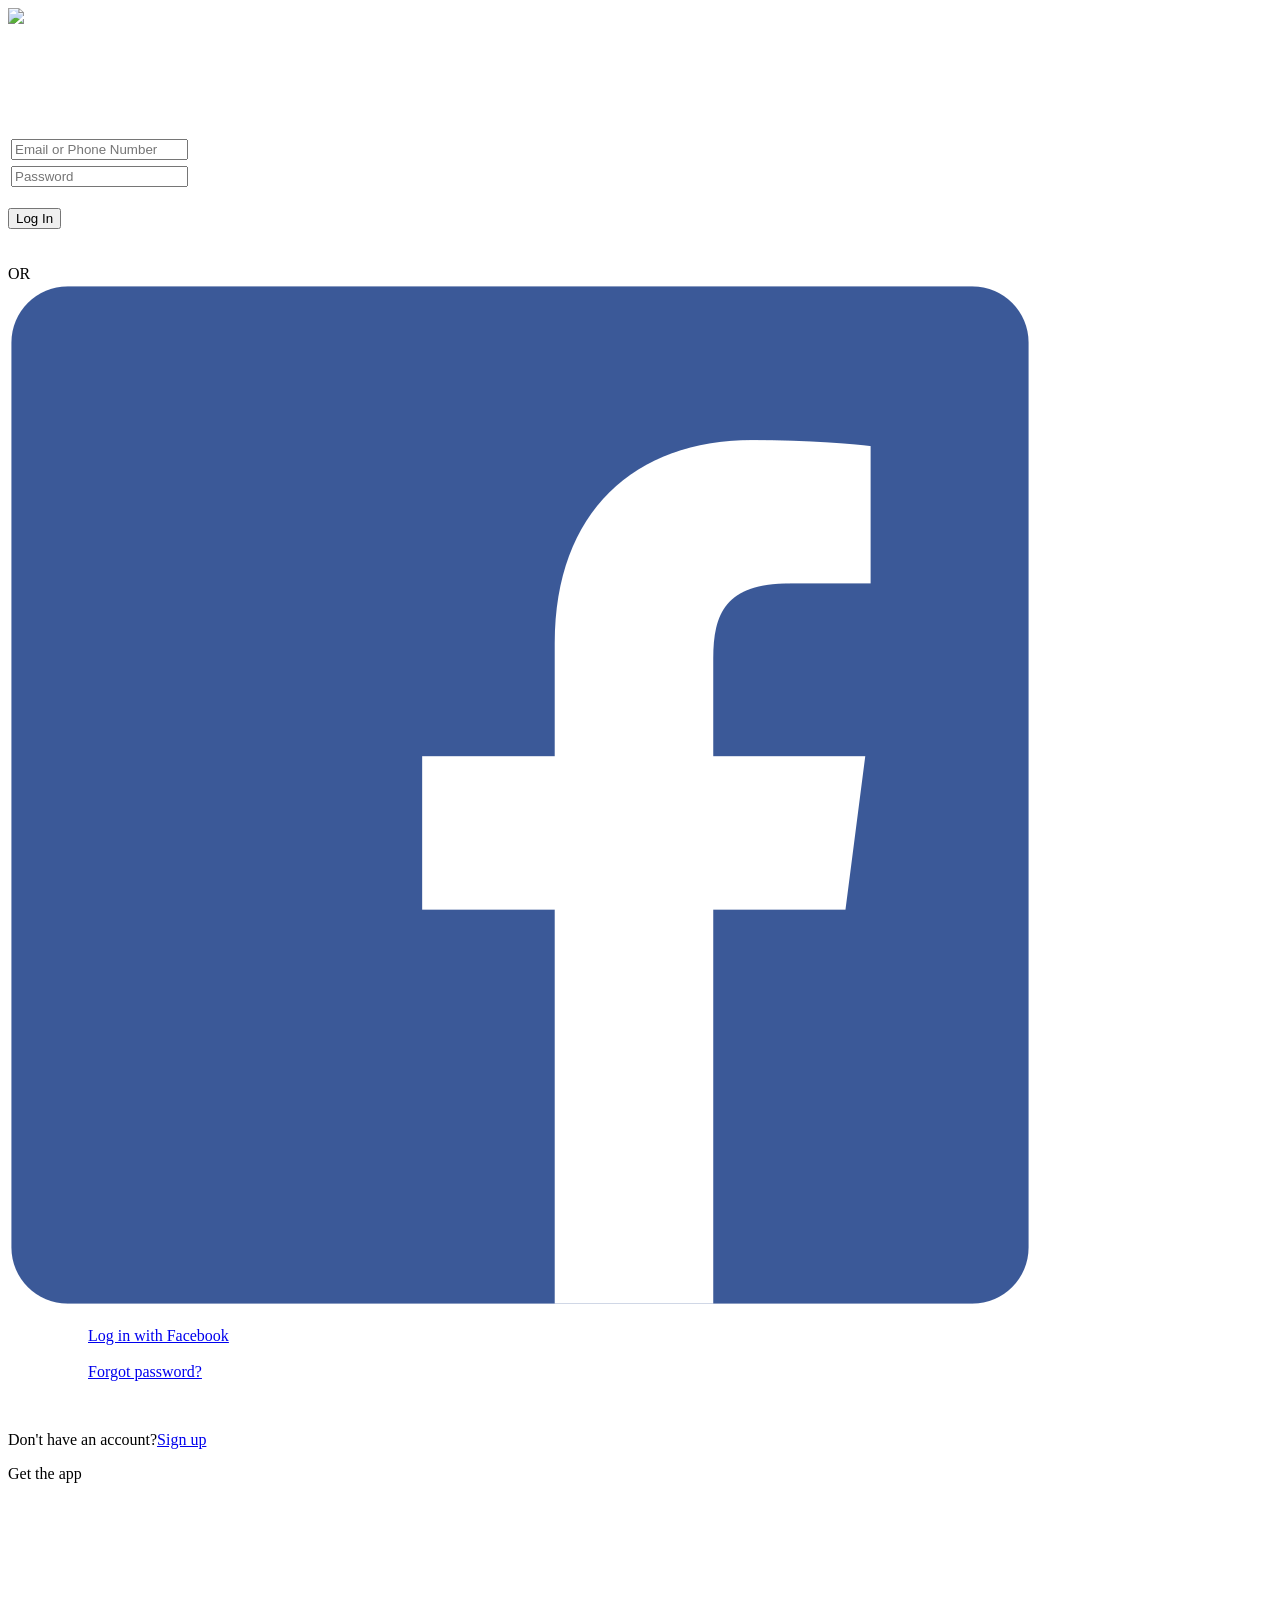
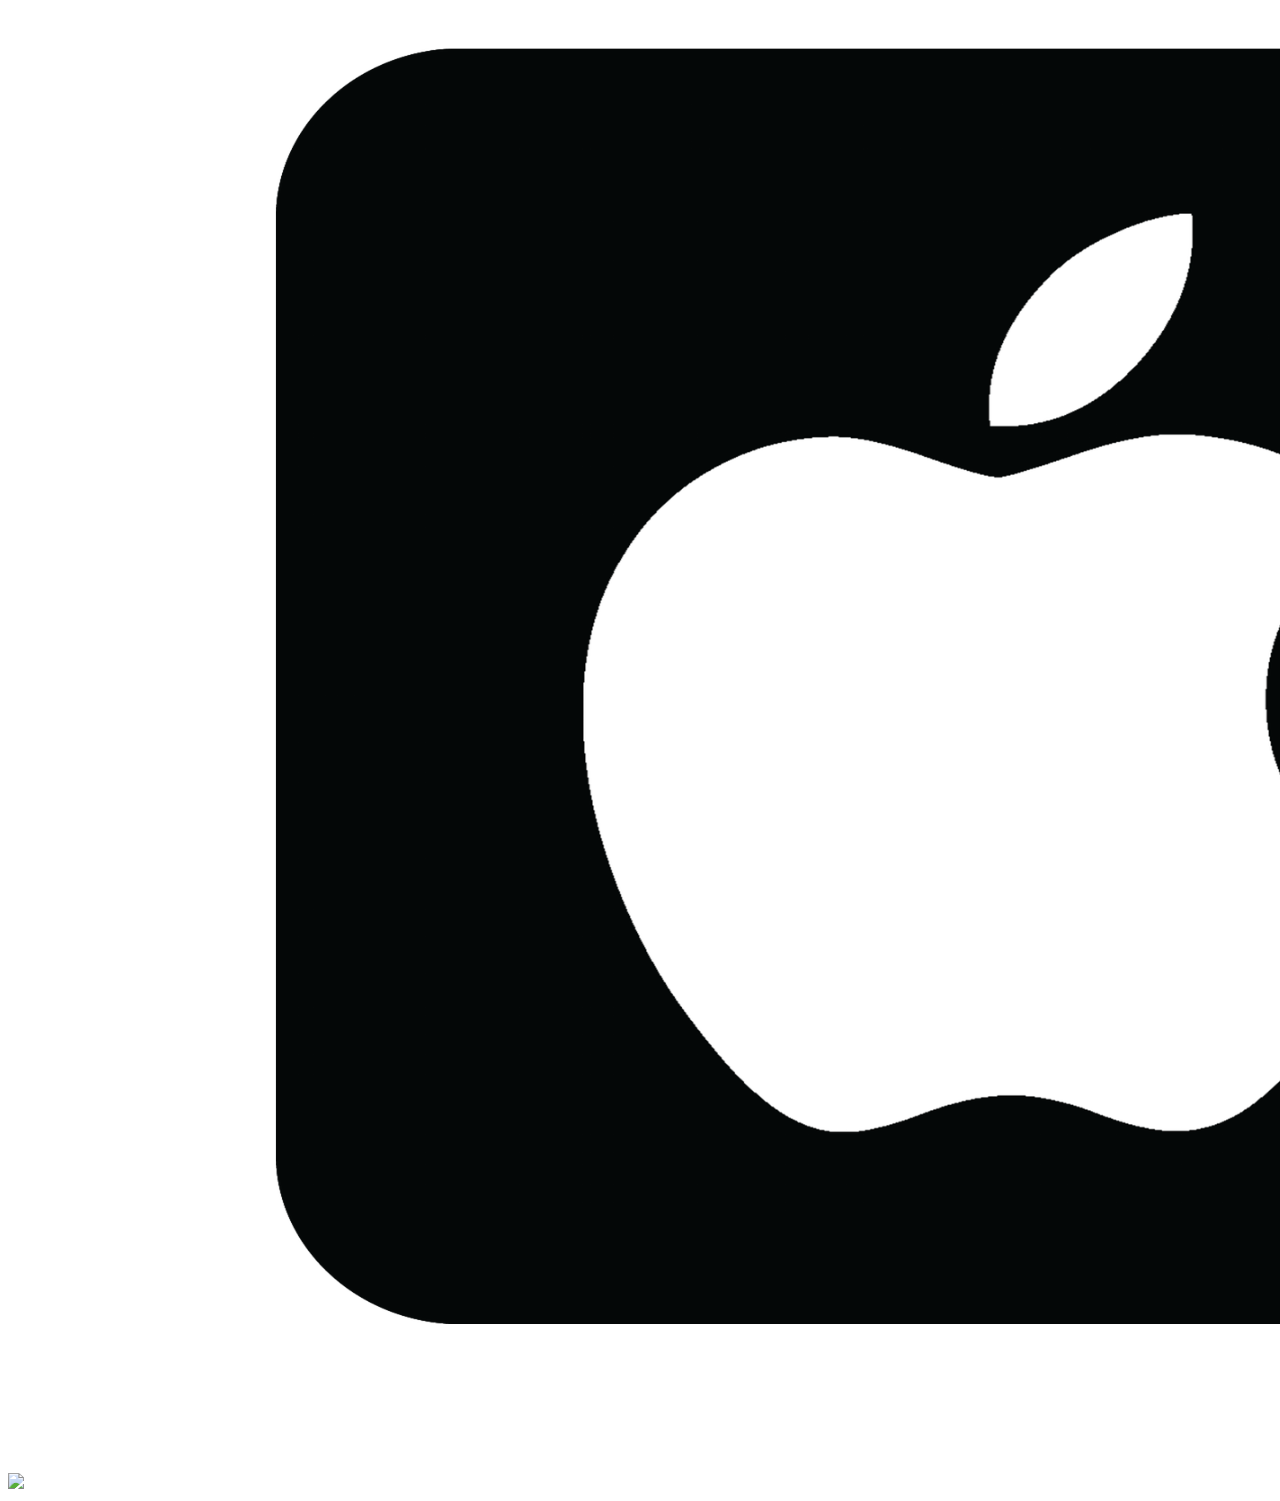
==== Lab 2/Instagram/index.html @ 12079814 "Create index.html" ====
<!DOCTYPE html>
<html lang="=en">
<head>
    <meta charset="UTF-8" />
    <meta name="viewport" content="width=device-width, 
    initial-scale=1.0" />
    <link rel="stylesheet" href="main.css" />
    <title>Document</title>
</head>
<body>
    <div class="mainbox">
        <img src="Instagram.png" class="insta">
        <br><br><br><br><br><br><br>
        <form>
            <table>
                <div class="user">
                <tr>
                    <td>
                    <input type="text" placeholder="Email or Phone Number" />
                    </td>
                </tr>
                </div>
            </table>
            <table>
                <tr>
                    <td class="pwd">
                    <input type="password" minlength="8" placeholder="Password">
                </td>
                </tr>
            </table>
            <br>
            <button type="submit">Log In</button>
        </form>
        <br>
        <br>
        <div class="or">OR</div>
        <a href="https://www.facebook.com/">
            <img src="facebook.png">
        </a>
        <ul>
        <ul><a class="loginfb" href="https://www.facebook.com/">Log in with Facebook</a></ul>
        <br>
        <ul><a class="resetpwd" href="https://www.instagram.com/accounts/password/reset/">Forgot password?</a></ul>
        </ul>
    </div>
    <br>
    <div class="signup">
        <p>Don't have an account?<a href="https://www.instagram.com/accounts/emailsignup/">Sign up       
            </a>
        </p>
    </div>
        <div class="apps">
            <p>Get the app</p>
        </div>
        <br>
        <img src="apple.png" class="apple">
        <img src="playmarket.jpg" class="playm">
</body>
</html>
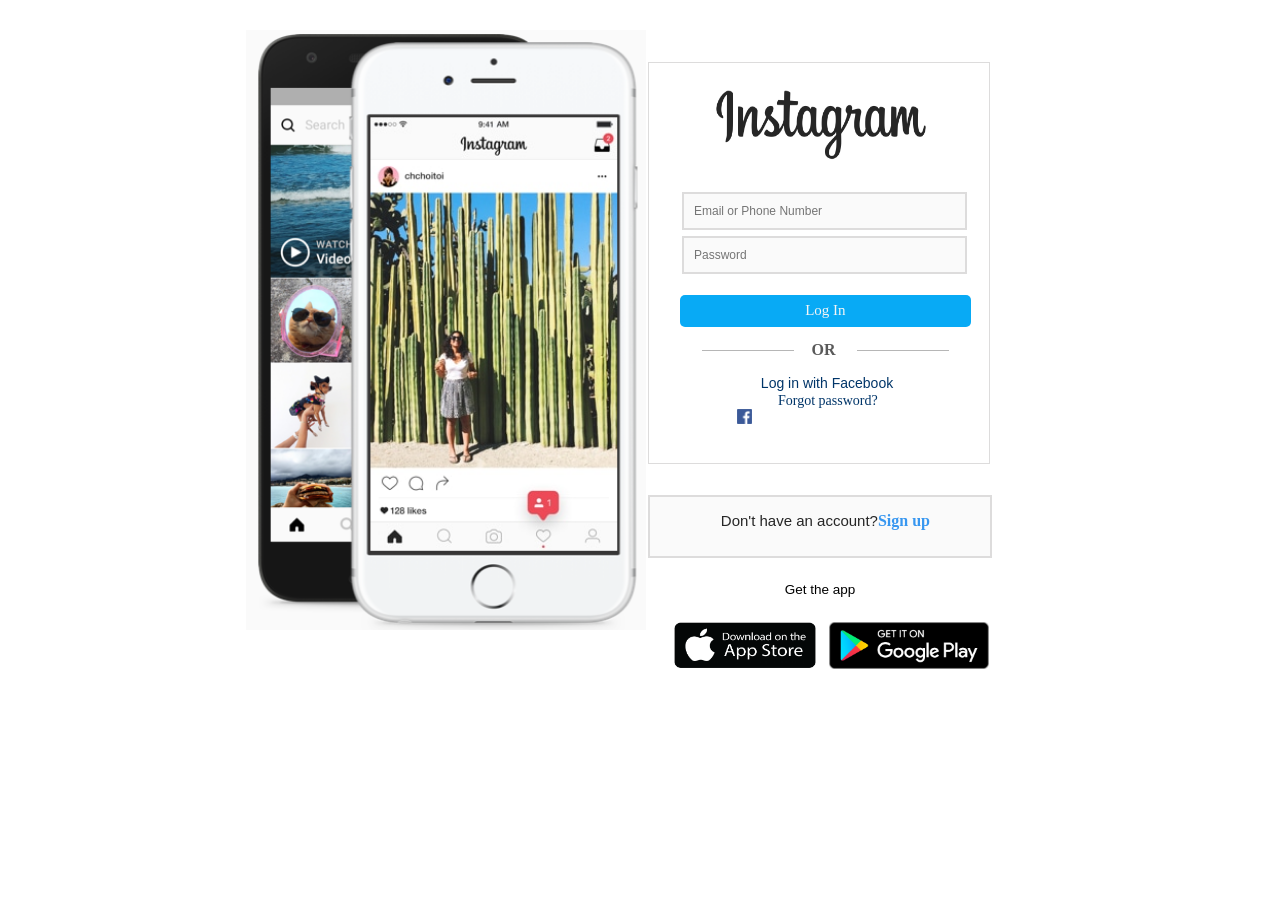
==== commit 7ee7a713: "Update index.html" ====
--- a/Lab 2/Instagram/index.html
+++ b/Lab 2/Instagram/index.html
@@ -53,7 +53,11 @@
             <p>Get the app</p>
         </div>
         <br>
-        <img src="apple.png" class="apple">
-        <img src="playmarket.jpg" class="playm">
+        <a href="https://apps.apple.com/ru/app/facebook/id284882215">
+            <img src="apple.png" class="apple">
+        </a>
+        <a href=https://play.google.com/store/apps/details?id=com.facebook.katana&hl=ru&gl=US>
+            <img src="playmarket.jpg" class="playm">
+        </a>>
 </body>
 </html>
--- a/Lab 2/Instagram/main.css
+++ b/Lab 2/Instagram/main.css
@@ -0,0 +1,146 @@
+body{
+    background-image: url('iphone.jpg');
+    background-repeat: no-repeat;
+    background-position: 28% -5%;
+    background-size: 400px 600px;
+}
+.mainbox{
+    padding: 0px;
+    padding-left: 30px;
+    padding-right: 60px;
+    padding-bottom: 50px;
+    border: 1px solid rgb(221, 220, 220);
+    width: 250px;
+    height: 350px;
+}
+.insta{
+    position: absolute;
+    width: 65%;
+    height: 20%;
+    top: 3%;
+    left: 18%;
+}
+body{
+    position: absolute;
+    top: 6%;
+    left: 50%;
+}
+button{
+    position: absolute;
+    padding: 0px;
+    border-radius: 5px;
+    border: white;
+    height: 7%;
+    left: 32px;
+    cursor: pointer;
+    color: whitesmoke;
+    background-color: rgb(8, 170, 245);
+    font-family: "Segoe UI";
+    font-style: bold;
+    font-size: 15px;
+    width: 85%;
+}
+input{
+    padding: 10px;
+    border: 2px solid rgb(221, 220, 220);
+    position: relative;
+    width: 150%;
+    height: 14px;
+    background: #fafafa;
+    font-size: 12px;
+}
+.or{
+    color: #5a5a5a;
+    margin: 10px 0;
+    font-weight: bold;
+    position: relative;
+    left: 53%;
+}
+.or::before{
+    position: absolute;
+    content: '';
+    width: 37%;
+    height: 1px;
+    background: #b6b6b6;
+    right: 107%;
+    top: 50%;
+}
+.or::after{
+    position: absolute;
+    content: '';
+    width: 37%;
+    height: 1px;
+    background: #b6b6b6;
+    left: 18%;
+    top: 50%;
+}
+a{
+    text-decoration: none;
+    font-family: calibri light;
+}
+img{
+    position: absolute;
+    width: 15px;
+    height: 15px;
+    top: 76%;
+    left: 26%;
+}
+.loginfb{
+    position: absolute;
+    left: 33%;
+    font-size: 14px;
+    color: #003569;
+    font-family: 'Roboto', sans-serif;
+}
+.resetpwd{
+    position: absolute;
+    left: 38%;
+    font-size: 14px;
+    color: #003569;
+}
+.signup{
+    padding: 0px;
+    border: 2px solid rgb(221, 220, 220);
+    padding-left: 30px;
+    padding-right: 60px;
+    padding-bottom: 11px;
+    background: #fafafa;
+    position: absolute;
+    top: 95%;
+    width: 250px;
+    text-align: right;
+    font-family: 'Roboto', sans-serif;
+    font-size: 15px;
+    color: #262626;
+}
+.signup a{
+    color: #3897f0;
+    font-weight: bold;
+    font-size: 16px;
+}
+.apps{
+    position: absolute;
+    top: 111%;
+    left: 40%;
+    font-family: 'Roboto', sans-serif;
+    font-size: 13.5px;
+}
+.apple{
+    position: absolute;
+    top: 122%;
+    left: 5%;
+    width: 160px;
+    height: 55px;
+}
+.playm{
+    position: absolute;
+    top: 122.9%;
+    left: 53%;
+    width: 160px;
+    height: 46.9px;
+}
+
+
+
+
+
